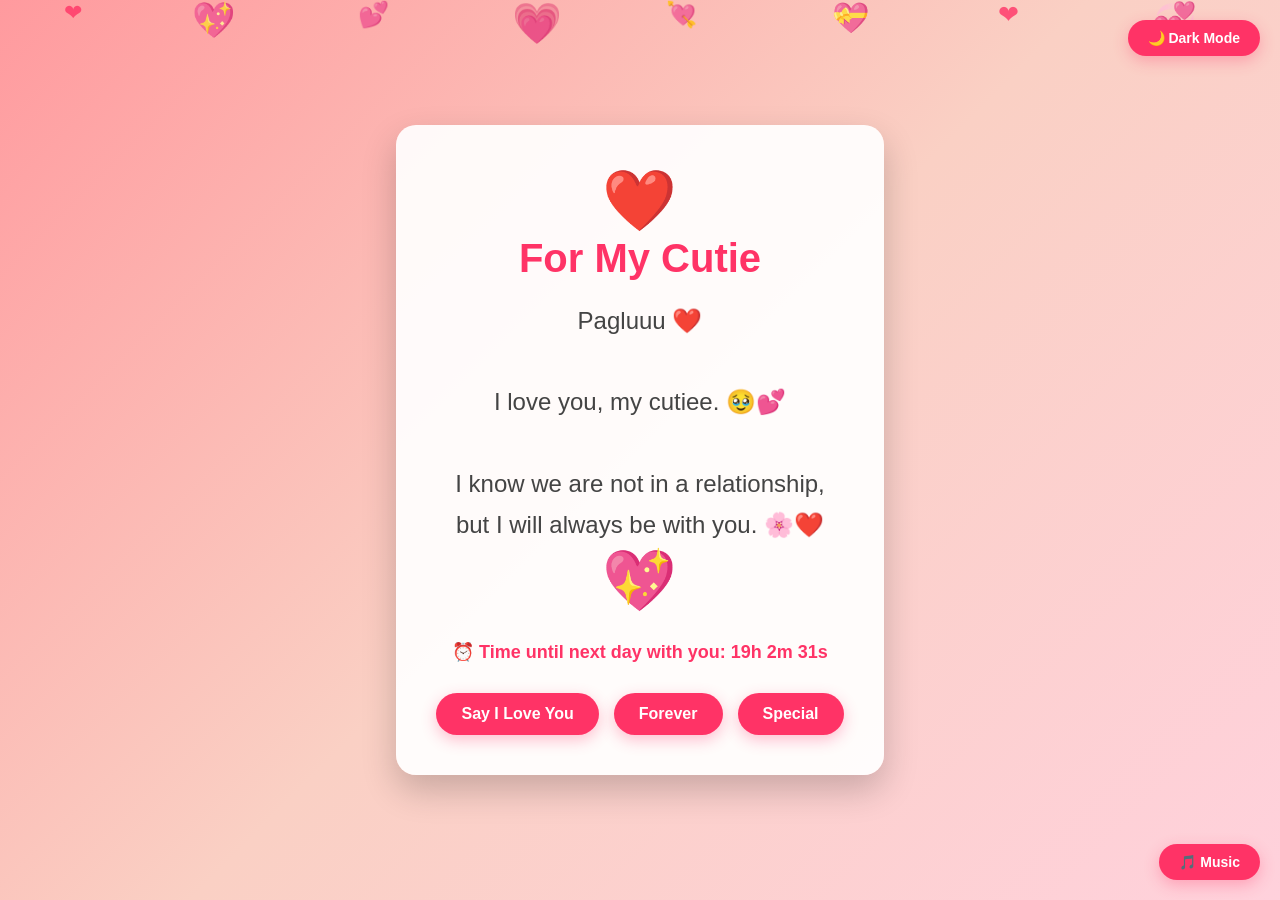
==== index.html @ ebb6c5ae "Add all features: interactive buttons, confetti animation, hover messages, dark mode, click effects/" ====
<!DOCTYPE html>
<html lang="en">
<head>
<meta charset="UTF-8">
<meta name="viewport" content="width=device-width, initial-scale=1.0">
<title>For My Cutie ❤️</title>

<style>
*{
    margin:0;
    padding:0;
    box-sizing:border-box;
}

body{
    font-family:Arial, Helvetica, sans-serif;
    display:flex;
    justify-content:center;
    align-items:center;
    height:100vh;
    background:linear-gradient(135deg,#ff9a9e,#fad0c4,#ffd1dc);
    overflow:hidden;
    transition: background 0.3s ease;
}

body.dark-mode{
    background:linear-gradient(135deg,#1a1a1a,#2d2d2d,#3a3a3a);
}

/* Floating Hearts */
.hearts{
    position:fixed;
    width:100%;
    height:100%;
    top:0;
    left:0;
    overflow:hidden;
    z-index:0;
}

.hearts span{
    position:absolute;
    display:block;
    color:#ff3366;
    font-size:25px;
    animation:float 10s linear infinite;
    opacity:0.8;
}

.hearts span:nth-child(1){left:5%;animation-duration:8s;font-size:22px;}
.hearts span:nth-child(2){left:15%;animation-duration:12s;font-size:35px;}
.hearts span:nth-child(3){left:28%;animation-duration:9s;}
.hearts span:nth-child(4){left:40%;animation-duration:11s;font-size:40px;}
.hearts span:nth-child(5){left:52%;animation-duration:7s;}
.hearts span:nth-child(6){left:65%;animation-duration:13s;font-size:30px;}
.hearts span:nth-child(7){left:78%;animation-duration:10s;}
.hearts span:nth-child(8){left:90%;animation-duration:8s;font-size:36px;}

@keyframes float{
    0%{
        transform:translateY(110vh) scale(0.5);
        opacity:0;
    }
    20%{
        opacity:1;
    }
    100%{
        transform:translateY(-120vh) scale(1.3) rotate(360deg);
        opacity:0;
    }
}

/* Confetti Animation */
.confetti{
    position:fixed;
    width:10px;
    height:10px;
    background:#ff3366;
    pointer-events:none;
    z-index:1;
}

@keyframes confetti-fall{
    to{
        transform:translateY(100vh) rotate(720deg);
        opacity:0;
    }
}

/* Particle Effects */
.particle{
    position:fixed;
    pointer-events:none;
    font-size:20px;
    z-index:1;
}

@keyframes particle-float{
    to{
        transform:translate(var(--tx), var(--ty)) scale(0);
        opacity:0;
    }
}

.card{
    position:relative;
    z-index:2;
    background:rgba(255,255,255,0.92);
    padding:40px;
    border-radius:20px;
    text-align:center;
    max-width:650px;
    box-shadow:0 15px 35px rgba(0,0,0,.2);
    transition: all 0.3s ease;
}

body.dark-mode .card{
    background:rgba(40,40,40,0.95);
    box-shadow:0 15px 35px rgba(255,51,102,0.2);
}

h1{
    color:#ff3366;
    font-size:40px;
    transition: color 0.3s ease;
}

body.dark-mode h1{
    color:#ff6b9d;
}

p{
    margin-top:20px;
    font-size:24px;
    line-height:1.7;
    color:#444;
    transition: color 0.3s ease;
}

body.dark-mode p{
    color:#ccc;
}

.main-heart{
    font-size:60px;
    animation:beat 1s infinite;
    cursor:pointer;
    user-select:none;
}

.main-heart:hover{
    transform:scale(1.1);
}

@keyframes beat{
    0%,100%{transform:scale(1);}
    50%{transform:scale(1.2);}
}

/* Button Styles */
.button-container{
    margin-top:30px;
    display:flex;
    gap:15px;
    justify-content:center;
    flex-wrap:wrap;
}

.btn{
    padding:12px 25px;
    font-size:16px;
    border:none;
    border-radius:25px;
    cursor:pointer;
    background:#ff3366;
    color:white;
    transition:all 0.3s ease;
    font-weight:bold;
    box-shadow:0 5px 15px rgba(255,51,102,0.3);
}

.btn:hover{
    background:#ff1a47;
    transform:translateY(-2px);
    box-shadow:0 8px 20px rgba(255,51,102,0.5);
}

.btn:active{
    transform:translateY(0);
}

body.dark-mode .btn{
    background:#ff5580;
    box-shadow:0 5px 15px rgba(255,85,128,0.3);
}

body.dark-mode .btn:hover{
    background:#ff3366;
    box-shadow:0 8px 20px rgba(255,51,102,0.5);
}

/* Hover Message */
.hover-message{
    position:absolute;
    background:#ff3366;
    color:white;
    padding:10px 15px;
    border-radius:10px;
    font-size:14px;
    white-space:nowrap;
    pointer-events:none;
    z-index:10;
    opacity:0;
    transition:opacity 0.3s ease;
}

body.dark-mode .hover-message{
    background:#ff5580;
}

/* Countdown Timer */
.countdown{
    margin-top:25px;
    font-size:18px;
    color:#ff3366;
    font-weight:bold;
    transition: color 0.3s ease;
}

body.dark-mode .countdown{
    color:#ff6b9d;
}

/* Dark Mode Toggle */
.dark-mode-toggle{
    position:fixed;
    top:20px;
    right:20px;
    z-index:3;
    background:#ff3366;
    color:white;
    border:none;
    padding:10px 20px;
    border-radius:20px;
    cursor:pointer;
    font-size:14px;
    font-weight:bold;
    transition:all 0.3s ease;
    box-shadow:0 5px 15px rgba(255,51,102,0.3);
}

.dark-mode-toggle:hover{
    transform:scale(1.05);
}

body.dark-mode .dark-mode-toggle{
    background:#ff5580;
}

/* Music Control */
.music-control{
    position:fixed;
    bottom:20px;
    right:20px;
    z-index:3;
    background:#ff3366;
    color:white;
    border:none;
    padding:10px 20px;
    border-radius:20px;
    cursor:pointer;
    font-size:14px;
    font-weight:bold;
    transition:all 0.3s ease;
    box-shadow:0 5px 15px rgba(255,51,102,0.3);
}

.music-control:hover{
    transform:scale(1.05);
}

body.dark-mode .music-control{
    background:#ff5580;
}
</style>
</head>

<body>

<button class="dark-mode-toggle" onclick="toggleDarkMode()">🌙 Dark Mode</button>
<button class="music-control" onclick="toggleMusic()" title="Toggle Background Music">🎵 Music</button>

<div class="hearts">
<span>❤</span>
<span>💖</span>
<span>💕</span>
<span>💗</span>
<span>💘</span>
<span>💝</span>
<span>❤</span>
<span>💞</span>
</div>

<div class="card">
<div class="main-heart" onclick="createConfetti(); createParticles(event)">❤️</div>

<h1 onmouseover="showHoverMessage(event, 'I love you! 💕')" onmouseout="hideHoverMessage()">For My Cutie</h1>

<p onmouseover="showHoverMessage(event, 'You mean everything to me! 🥹')" onmouseout="hideHoverMessage()">
Pagluuu ❤️<br><br>
I love you, my cutiee. 🥹💕<br><br>
I know we are not in a relationship,<br>
but I will always be with you. 🌸❤️
</p>

<div class="main-heart" onclick="createConfetti(); createParticles(event)">💖</div>

<div class="countdown" id="countdown"></div>

<div class="button-container">
    <button class="btn" onclick="createConfetti(); showAlert('You are amazing! 💕')" onmouseover="showHoverMessage(event, 'Click me!')" onmouseout="hideHoverMessage()">Say I Love You</button>
    <button class="btn" onclick="createParticles(event); showAlert('Forever and always! 🌸')" onmouseover="showHoverMessage(event, 'Click me!')" onmouseout="hideHoverMessage()">Forever</button>
    <button class="btn" onclick="createConfetti(); createParticles(event); showAlert('You make me happy every day! 😊')" onmouseover="showHoverMessage(event, 'Click me!')" onmouseout="hideHoverMessage()">Special</button>
</div>

<div class="hover-message" id="hoverMessage"></div>
</div>

<audio id="backgroundMusic" loop style="display:none;">
    <source src="https://www.soundhelix.com/examples/mp3/SoundHelix-Song-1.mp3" type="audio/mpeg">
</audio>

<script>
// Dark Mode Toggle
function toggleDarkMode(){
    document.body.classList.toggle('dark-mode');
    localStorage.setItem('darkMode', document.body.classList.contains('dark-mode'));
}

// Load dark mode preference
if(localStorage.getItem('darkMode') === 'true'){
    document.body.classList.add('dark-mode');
}

// Background Music
function toggleMusic(){
    const audio = document.getElementById('backgroundMusic');
    if(audio.paused){
        audio.play();
        document.querySelector('.music-control').textContent = '🎵 Music (On)';
    } else {
        audio.pause();
        document.querySelector('.music-control').textContent = '🎵 Music';
    }
}

// Confetti Animation
function createConfetti(){
    for(let i = 0; i < 50; i++){
        const confetti = document.createElement('div');
        confetti.className = 'confetti';
        confetti.style.left = Math.random() * 100 + 'vw';
        confetti.style.background = ['#ff3366', '#ff6b9d', '#ff9abb', '#ffb3cc', '#ffd1dc'][Math.floor(Math.random() * 5)];
        confetti.style.animation = `confetti-fall ${2 + Math.random() * 1}s ease-in forwards`;
        document.body.appendChild(confetti);
        
        setTimeout(() => confetti.remove(), 3000);
    }
}

// Particle Effects
function createParticles(event){
    const particles = ['❤', '💖', '💕', '💗', '💘', '💝', '💞'];
    for(let i = 0; i < 8; i++){
        const particle = document.createElement('div');
        particle.className = 'particle';
        particle.textContent = particles[Math.floor(Math.random() * particles.length)];
        particle.style.left = event.clientX + 'px';
        particle.style.top = event.clientY + 'px';
        
        const angle = (Math.PI * 2 * i) / 8;
        const velocity = 100;
        const tx = Math.cos(angle) * velocity;
        const ty = Math.sin(angle) * velocity;
        
        particle.style.setProperty('--tx', tx + 'px');
        particle.style.setProperty('--ty', ty + 'px');
        particle.style.animation = `particle-float 1s ease-out forwards`;
        
        document.body.appendChild(particle);
        
        setTimeout(() => particle.remove(), 1000);
    }
}

// Hover Messages
function showHoverMessage(event, message){
    const hoverMsg = document.getElementById('hoverMessage');
    hoverMsg.textContent = message;
    hoverMsg.style.opacity = '1';
    hoverMsg.style.left = event.clientX - 50 + 'px';
    hoverMsg.style.top = event.clientY - 40 + 'px';
}

function hideHoverMessage(){
    const hoverMsg = document.getElementById('hoverMessage');
    hoverMsg.style.opacity = '0';
}

// Alert with style
function showAlert(message){
    alert(message);
}

// Countdown Timer
function updateCountdown(){
    const now = new Date();
    const nextMidnight = new Date(now);
    nextMidnight.setDate(nextMidnight.getDate() + 1);
    nextMidnight.setHours(0, 0, 0, 0);
    
    const diff = nextMidnight - now;
    const hours = Math.floor(diff / 3600000);
    const minutes = Math.floor((diff % 3600000) / 60000);
    const seconds = Math.floor((diff % 60000) / 1000);
    
    document.getElementById('countdown').textContent = 
        `⏰ Time until next day with you: ${hours}h ${minutes}m ${seconds}s`;
}

// Update countdown every second
setInterval(updateCountdown, 1000);
updateCountdown();
</script>

</body>
</html>
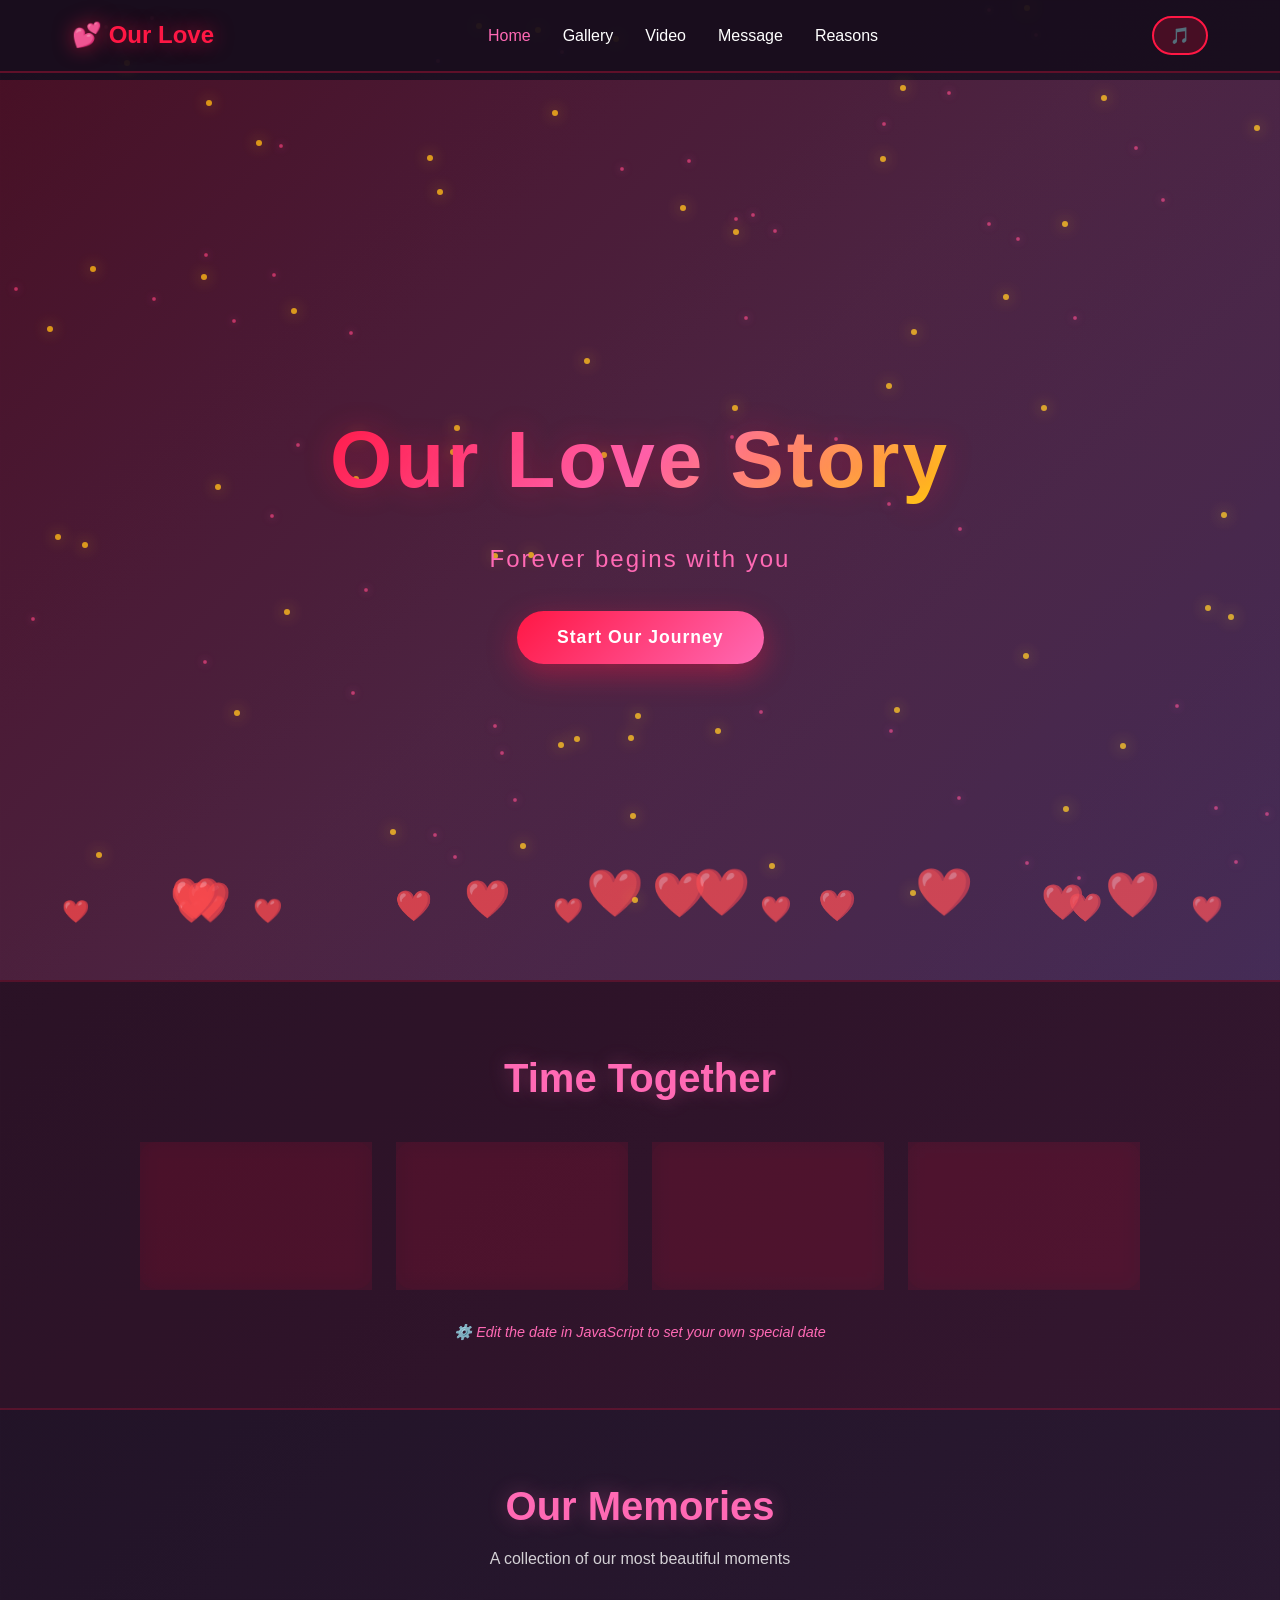
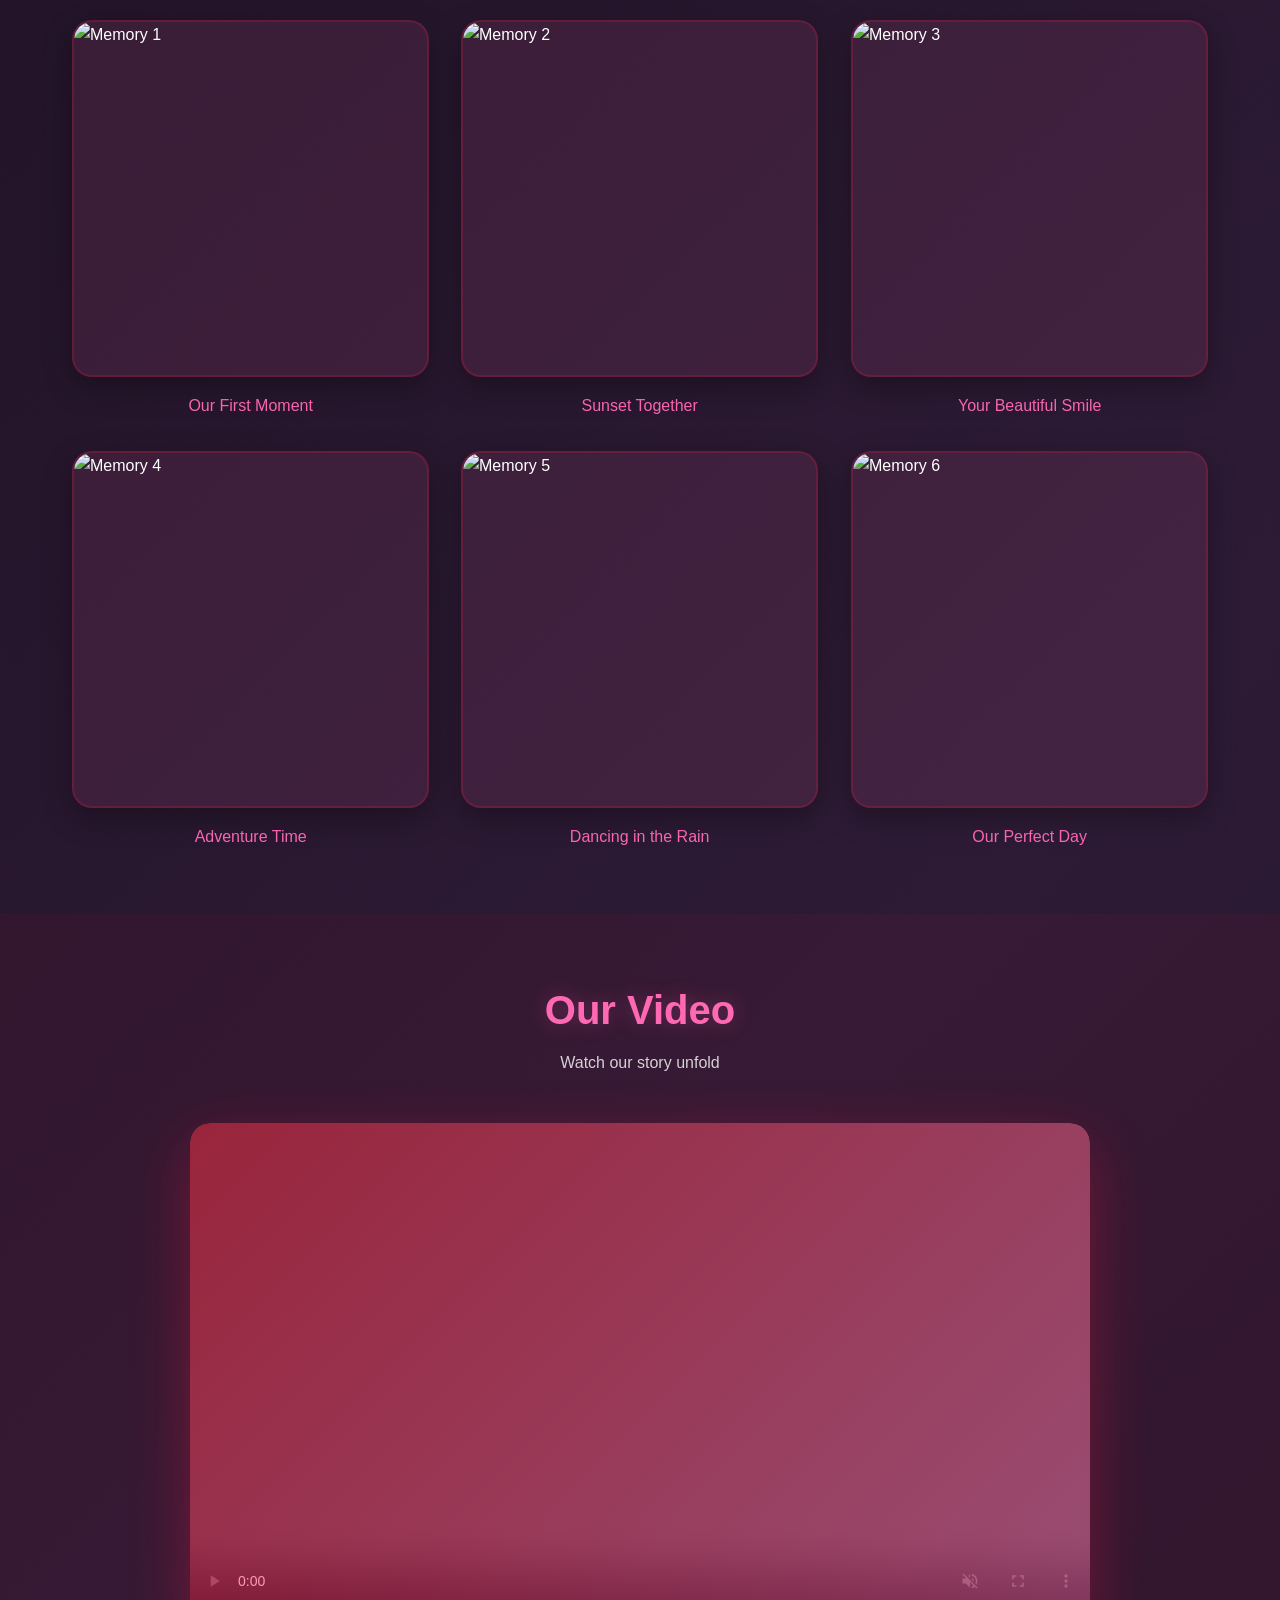
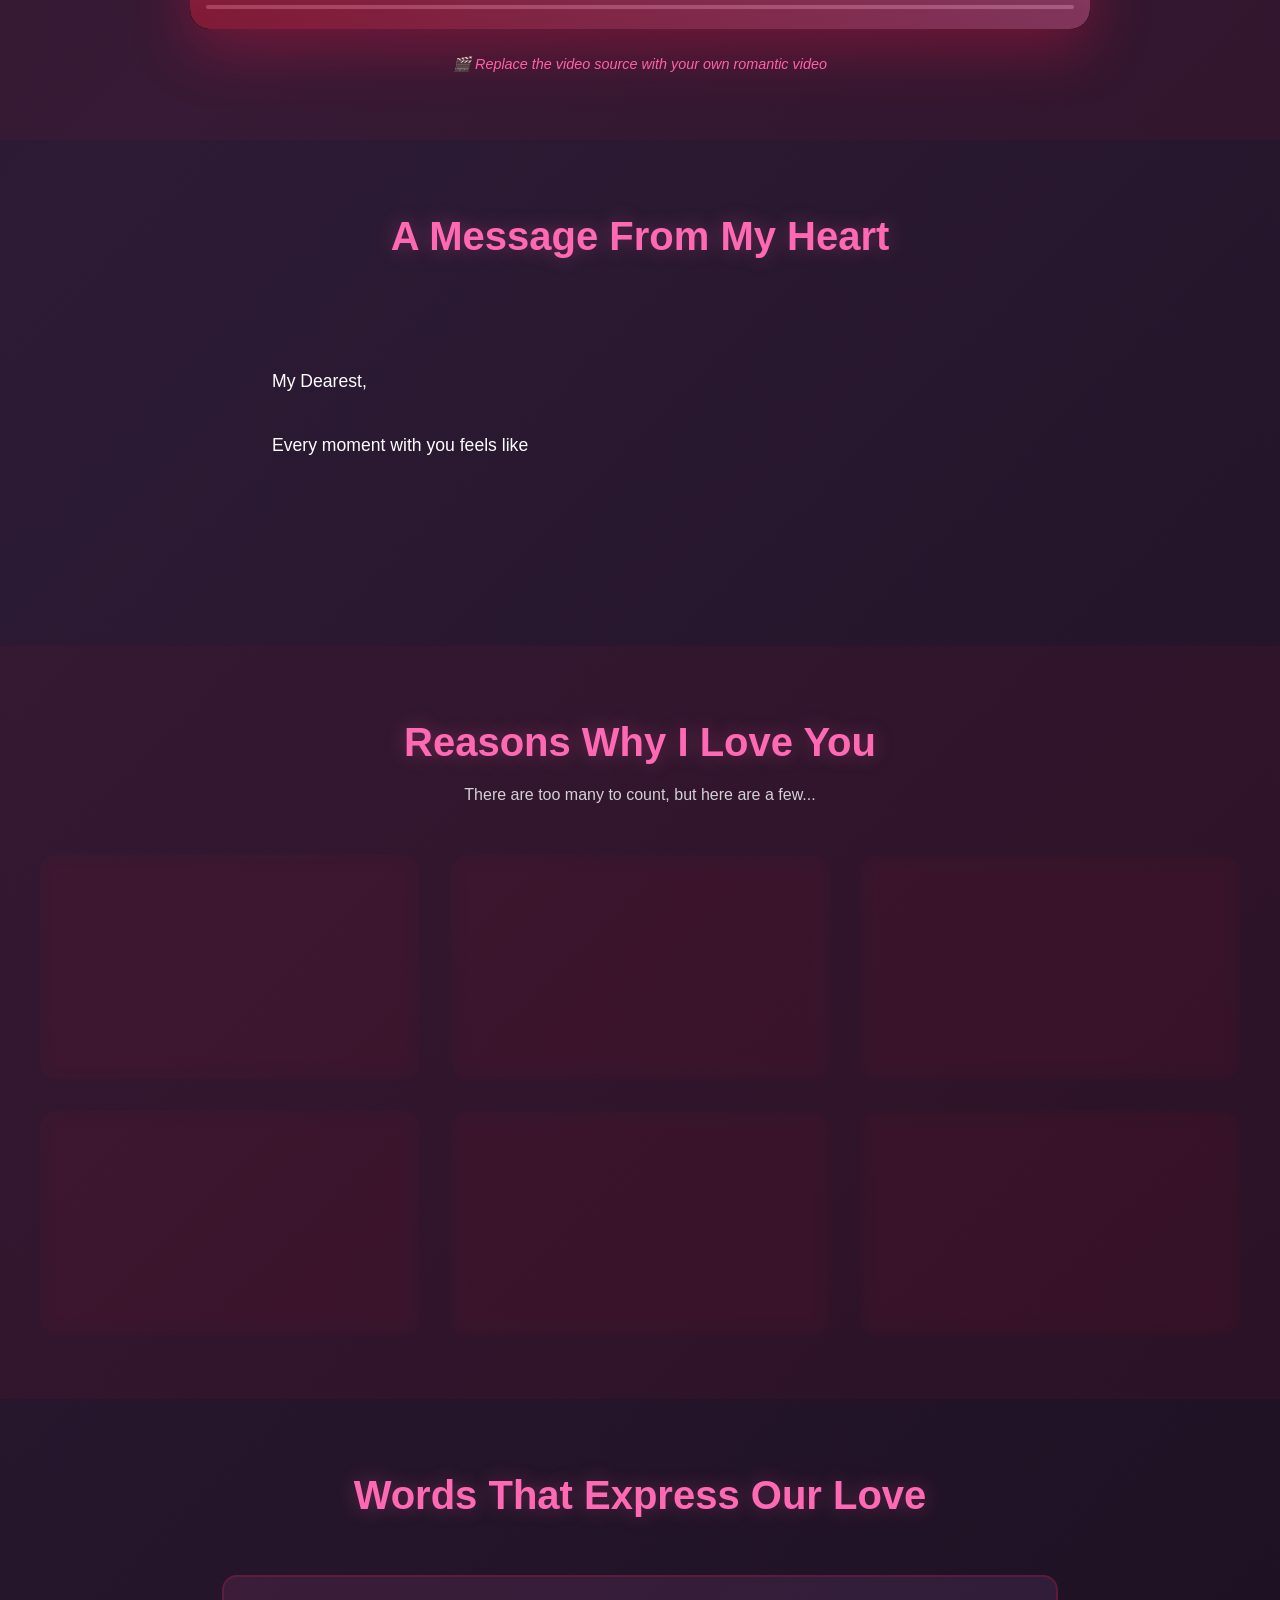
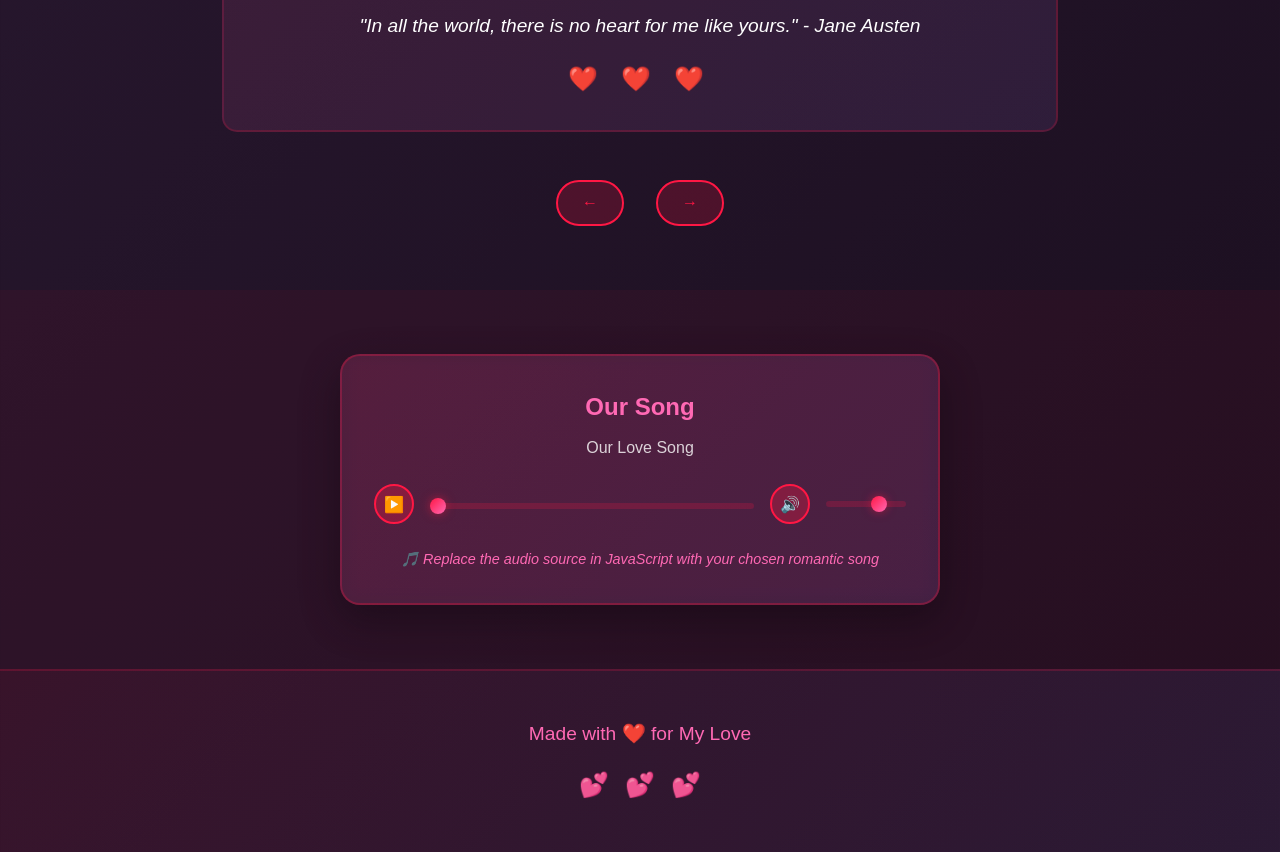
==== commit 3323556e: "Add premium romantic website with full features and animations" ====
--- a/index.html
+++ b/index.html
@@ -1,437 +1,308 @@
 <!DOCTYPE html>
 <html lang="en">
 <head>
-<meta charset="UTF-8">
-<meta name="viewport" content="width=device-width, initial-scale=1.0">
-<title>For My Cutie ❤️</title>
-
-<style>
-*{
-    margin:0;
-    padding:0;
-    box-sizing:border-box;
-}
-
-body{
-    font-family:Arial, Helvetica, sans-serif;
-    display:flex;
-    justify-content:center;
-    align-items:center;
-    height:100vh;
-    background:linear-gradient(135deg,#ff9a9e,#fad0c4,#ffd1dc);
-    overflow:hidden;
-    transition: background 0.3s ease;
-}
-
-body.dark-mode{
-    background:linear-gradient(135deg,#1a1a1a,#2d2d2d,#3a3a3a);
-}
-
-/* Floating Hearts */
-.hearts{
-    position:fixed;
-    width:100%;
-    height:100%;
-    top:0;
-    left:0;
-    overflow:hidden;
-    z-index:0;
-}
-
-.hearts span{
-    position:absolute;
-    display:block;
-    color:#ff3366;
-    font-size:25px;
-    animation:float 10s linear infinite;
-    opacity:0.8;
-}
-
-.hearts span:nth-child(1){left:5%;animation-duration:8s;font-size:22px;}
-.hearts span:nth-child(2){left:15%;animation-duration:12s;font-size:35px;}
-.hearts span:nth-child(3){left:28%;animation-duration:9s;}
-.hearts span:nth-child(4){left:40%;animation-duration:11s;font-size:40px;}
-.hearts span:nth-child(5){left:52%;animation-duration:7s;}
-.hearts span:nth-child(6){left:65%;animation-duration:13s;font-size:30px;}
-.hearts span:nth-child(7){left:78%;animation-duration:10s;}
-.hearts span:nth-child(8){left:90%;animation-duration:8s;font-size:36px;}
-
-@keyframes float{
-    0%{
-        transform:translateY(110vh) scale(0.5);
-        opacity:0;
-    }
-    20%{
-        opacity:1;
-    }
-    100%{
-        transform:translateY(-120vh) scale(1.3) rotate(360deg);
-        opacity:0;
-    }
-}
-
-/* Confetti Animation */
-.confetti{
-    position:fixed;
-    width:10px;
-    height:10px;
-    background:#ff3366;
-    pointer-events:none;
-    z-index:1;
-}
-
-@keyframes confetti-fall{
-    to{
-        transform:translateY(100vh) rotate(720deg);
-        opacity:0;
-    }
-}
-
-/* Particle Effects */
-.particle{
-    position:fixed;
-    pointer-events:none;
-    font-size:20px;
-    z-index:1;
-}
-
-@keyframes particle-float{
-    to{
-        transform:translate(var(--tx), var(--ty)) scale(0);
-        opacity:0;
-    }
-}
-
-.card{
-    position:relative;
-    z-index:2;
-    background:rgba(255,255,255,0.92);
-    padding:40px;
-    border-radius:20px;
-    text-align:center;
-    max-width:650px;
-    box-shadow:0 15px 35px rgba(0,0,0,.2);
-    transition: all 0.3s ease;
-}
-
-body.dark-mode .card{
-    background:rgba(40,40,40,0.95);
-    box-shadow:0 15px 35px rgba(255,51,102,0.2);
-}
-
-h1{
-    color:#ff3366;
-    font-size:40px;
-    transition: color 0.3s ease;
-}
-
-body.dark-mode h1{
-    color:#ff6b9d;
-}
-
-p{
-    margin-top:20px;
-    font-size:24px;
-    line-height:1.7;
-    color:#444;
-    transition: color 0.3s ease;
-}
-
-body.dark-mode p{
-    color:#ccc;
-}
-
-.main-heart{
-    font-size:60px;
-    animation:beat 1s infinite;
-    cursor:pointer;
-    user-select:none;
-}
-
-.main-heart:hover{
-    transform:scale(1.1);
-}
-
-@keyframes beat{
-    0%,100%{transform:scale(1);}
-    50%{transform:scale(1.2);}
-}
-
-/* Button Styles */
-.button-container{
-    margin-top:30px;
-    display:flex;
-    gap:15px;
-    justify-content:center;
-    flex-wrap:wrap;
-}
-
-.btn{
-    padding:12px 25px;
-    font-size:16px;
-    border:none;
-    border-radius:25px;
-    cursor:pointer;
-    background:#ff3366;
-    color:white;
-    transition:all 0.3s ease;
-    font-weight:bold;
-    box-shadow:0 5px 15px rgba(255,51,102,0.3);
-}
-
-.btn:hover{
-    background:#ff1a47;
-    transform:translateY(-2px);
-    box-shadow:0 8px 20px rgba(255,51,102,0.5);
-}
-
-.btn:active{
-    transform:translateY(0);
-}
-
-body.dark-mode .btn{
-    background:#ff5580;
-    box-shadow:0 5px 15px rgba(255,85,128,0.3);
-}
-
-body.dark-mode .btn:hover{
-    background:#ff3366;
-    box-shadow:0 8px 20px rgba(255,51,102,0.5);
-}
-
-/* Hover Message */
-.hover-message{
-    position:absolute;
-    background:#ff3366;
-    color:white;
-    padding:10px 15px;
-    border-radius:10px;
-    font-size:14px;
-    white-space:nowrap;
-    pointer-events:none;
-    z-index:10;
-    opacity:0;
-    transition:opacity 0.3s ease;
-}
-
-body.dark-mode .hover-message{
-    background:#ff5580;
-}
-
-/* Countdown Timer */
-.countdown{
-    margin-top:25px;
-    font-size:18px;
-    color:#ff3366;
-    font-weight:bold;
-    transition: color 0.3s ease;
-}
-
-body.dark-mode .countdown{
-    color:#ff6b9d;
-}
-
-/* Dark Mode Toggle */
-.dark-mode-toggle{
-    position:fixed;
-    top:20px;
-    right:20px;
-    z-index:3;
-    background:#ff3366;
-    color:white;
-    border:none;
-    padding:10px 20px;
-    border-radius:20px;
-    cursor:pointer;
-    font-size:14px;
-    font-weight:bold;
-    transition:all 0.3s ease;
-    box-shadow:0 5px 15px rgba(255,51,102,0.3);
-}
-
-.dark-mode-toggle:hover{
-    transform:scale(1.05);
-}
-
-body.dark-mode .dark-mode-toggle{
-    background:#ff5580;
-}
-
-/* Music Control */
-.music-control{
-    position:fixed;
-    bottom:20px;
-    right:20px;
-    z-index:3;
-    background:#ff3366;
-    color:white;
-    border:none;
-    padding:10px 20px;
-    border-radius:20px;
-    cursor:pointer;
-    font-size:14px;
-    font-weight:bold;
-    transition:all 0.3s ease;
-    box-shadow:0 5px 15px rgba(255,51,102,0.3);
-}
-
-.music-control:hover{
-    transform:scale(1.05);
-}
-
-body.dark-mode .music-control{
-    background:#ff5580;
-}
-</style>
+    <meta charset="UTF-8">
+    <meta name="viewport" content="width=device-width, initial-scale=1.0">
+    <title>Our Love Story</title>
+    <link rel="stylesheet" href="styles.css">
 </head>
-
 <body>
-
-<button class="dark-mode-toggle" onclick="toggleDarkMode()">🌙 Dark Mode</button>
-<button class="music-control" onclick="toggleMusic()" title="Toggle Background Music">🎵 Music</button>
-
-<div class="hearts">
-<span>❤</span>
-<span>💖</span>
-<span>💕</span>
-<span>💗</span>
-<span>💘</span>
-<span>💝</span>
-<span>❤</span>
-<span>💞</span>
-</div>
-
-<div class="card">
-<div class="main-heart" onclick="createConfetti(); createParticles(event)">❤️</div>
-
-<h1 onmouseover="showHoverMessage(event, 'I love you! 💕')" onmouseout="hideHoverMessage()">For My Cutie</h1>
-
-<p onmouseover="showHoverMessage(event, 'You mean everything to me! 🥹')" onmouseout="hideHoverMessage()">
-Pagluuu ❤️<br><br>
-I love you, my cutiee. 🥹💕<br><br>
-I know we are not in a relationship,<br>
-but I will always be with you. 🌸❤️
-</p>
-
-<div class="main-heart" onclick="createConfetti(); createParticles(event)">💖</div>
-
-<div class="countdown" id="countdown"></div>
-
-<div class="button-container">
-    <button class="btn" onclick="createConfetti(); showAlert('You are amazing! 💕')" onmouseover="showHoverMessage(event, 'Click me!')" onmouseout="hideHoverMessage()">Say I Love You</button>
-    <button class="btn" onclick="createParticles(event); showAlert('Forever and always! 🌸')" onmouseover="showHoverMessage(event, 'Click me!')" onmouseout="hideHoverMessage()">Forever</button>
-    <button class="btn" onclick="createConfetti(); createParticles(event); showAlert('You make me happy every day! 😊')" onmouseover="showHoverMessage(event, 'Click me!')" onmouseout="hideHoverMessage()">Special</button>
-</div>
-
-<div class="hover-message" id="hoverMessage"></div>
-</div>
-
-<audio id="backgroundMusic" loop style="display:none;">
-    <source src="https://www.soundhelix.com/examples/mp3/SoundHelix-Song-1.mp3" type="audio/mpeg">
-</audio>
-
-<script>
-// Dark Mode Toggle
-function toggleDarkMode(){
-    document.body.classList.toggle('dark-mode');
-    localStorage.setItem('darkMode', document.body.classList.contains('dark-mode'));
-}
-
-// Load dark mode preference
-if(localStorage.getItem('darkMode') === 'true'){
-    document.body.classList.add('dark-mode');
-}
-
-// Background Music
-function toggleMusic(){
-    const audio = document.getElementById('backgroundMusic');
-    if(audio.paused){
-        audio.play();
-        document.querySelector('.music-control').textContent = '🎵 Music (On)';
-    } else {
-        audio.pause();
-        document.querySelector('.music-control').textContent = '🎵 Music';
-    }
-}
-
-// Confetti Animation
-function createConfetti(){
-    for(let i = 0; i < 50; i++){
-        const confetti = document.createElement('div');
-        confetti.className = 'confetti';
-        confetti.style.left = Math.random() * 100 + 'vw';
-        confetti.style.background = ['#ff3366', '#ff6b9d', '#ff9abb', '#ffb3cc', '#ffd1dc'][Math.floor(Math.random() * 5)];
-        confetti.style.animation = `confetti-fall ${2 + Math.random() * 1}s ease-in forwards`;
-        document.body.appendChild(confetti);
-        
-        setTimeout(() => confetti.remove(), 3000);
-    }
-}
-
-// Particle Effects
-function createParticles(event){
-    const particles = ['❤', '💖', '💕', '💗', '💘', '💝', '💞'];
-    for(let i = 0; i < 8; i++){
-        const particle = document.createElement('div');
-        particle.className = 'particle';
-        particle.textContent = particles[Math.floor(Math.random() * particles.length)];
-        particle.style.left = event.clientX + 'px';
-        particle.style.top = event.clientY + 'px';
-        
-        const angle = (Math.PI * 2 * i) / 8;
-        const velocity = 100;
-        const tx = Math.cos(angle) * velocity;
-        const ty = Math.sin(angle) * velocity;
-        
-        particle.style.setProperty('--tx', tx + 'px');
-        particle.style.setProperty('--ty', ty + 'px');
-        particle.style.animation = `particle-float 1s ease-out forwards`;
-        
-        document.body.appendChild(particle);
-        
-        setTimeout(() => particle.remove(), 1000);
-    }
-}
-
-// Hover Messages
-function showHoverMessage(event, message){
-    const hoverMsg = document.getElementById('hoverMessage');
-    hoverMsg.textContent = message;
-    hoverMsg.style.opacity = '1';
-    hoverMsg.style.left = event.clientX - 50 + 'px';
-    hoverMsg.style.top = event.clientY - 40 + 'px';
-}
-
-function hideHoverMessage(){
-    const hoverMsg = document.getElementById('hoverMessage');
-    hoverMsg.style.opacity = '0';
-}
-
-// Alert with style
-function showAlert(message){
-    alert(message);
-}
-
-// Countdown Timer
-function updateCountdown(){
-    const now = new Date();
-    const nextMidnight = new Date(now);
-    nextMidnight.setDate(nextMidnight.getDate() + 1);
-    nextMidnight.setHours(0, 0, 0, 0);
-    
-    const diff = nextMidnight - now;
-    const hours = Math.floor(diff / 3600000);
-    const minutes = Math.floor((diff % 3600000) / 60000);
-    const seconds = Math.floor((diff % 60000) / 1000);
-    
-    document.getElementById('countdown').textContent = 
-        `⏰ Time until next day with you: ${hours}h ${minutes}m ${seconds}s`;
-}
-
-// Update countdown every second
-setInterval(updateCountdown, 1000);
-updateCountdown();
-</script>
-
+    <!-- Loading Animation -->
+    <div id="loadingScreen" class="loading-screen">
+        <div class="loading-content">
+            <div class="heartbeat">
+                <svg width="60" height="60" viewBox="0 0 24 24" fill="none" stroke="currentColor">
+                    <path d="M20.84 4.61a5.5 5.5 0 0 0-7.78 0L12 5.67l-1.06-1.06a5.5 5.5 0 0 0-7.78 7.78l1.06 1.06L12 21.23l7.78-7.78 1.06-1.06a5.5 5.5 0 0 0 0-7.78z"/>
+                </svg>
+            </div>
+            <p>Loading Our Love Story...</p>
+        </div>
+    </div>
+
+    <!-- Background Effects Container -->
+    <div id="effectsContainer" class="effects-container">
+        <div id="particlesContainer" class="particles-container"></div>
+        <div id="fallingPetals" class="falling-petals"></div>
+        <div id="floatingHearts" class="floating-hearts"></div>
+        <div id="sparkles" class="sparkles-container"></div>
+    </div>
+
+    <!-- Main Content -->
+    <div id="mainContent" class="main-content" style="opacity: 0;">
+        <!-- Navigation -->
+        <nav class="navbar">
+            <div class="nav-container">
+                <div class="logo">💕 Our Love</div>
+                <ul class="nav-links">
+                    <li><a href="#home" class="nav-link">Home</a></li>
+                    <li><a href="#gallery" class="nav-link">Gallery</a></li>
+                    <li><a href="#video" class="nav-link">Video</a></li>
+                    <li><a href="#message" class="nav-link">Message</a></li>
+                    <li><a href="#reasons" class="nav-link">Reasons</a></li>
+                </ul>
+                <div class="music-control-nav">
+                    <button id="musicToggleNav" class="music-toggle-nav" title="Toggle Music">🎵</button>
+                </div>
+            </div>
+        </nav>
+
+        <!-- Hero Section -->
+        <section id="home" class="hero">
+            <div class="hero-content">
+                <h1 class="romantic-title">Our Love Story</h1>
+                <p class="hero-subtitle">Forever begins with you</p>
+                <button class="cta-button" onclick="document.getElementById('gallery').scrollIntoView({ behavior: 'smooth' });">Start Our Journey</button>
+            </div>
+            <div class="hero-background"></div>
+        </section>
+
+        <!-- Countdown Timer -->
+        <section class="countdown-section">
+            <div class="countdown-container">
+                <h2>Time Together</h2>
+                <div class="countdown-timer">
+                    <div class="timer-item">
+                        <span id="days" class="timer-value">0</span>
+                        <span class="timer-label">Days</span>
+                    </div>
+                    <div class="timer-item">
+                        <span id="hours" class="timer-value">0</span>
+                        <span class="timer-label">Hours</span>
+                    </div>
+                    <div class="timer-item">
+                        <span id="minutes" class="timer-value">0</span>
+                        <span class="timer-label">Minutes</span>
+                    </div>
+                    <div class="timer-item">
+                        <span id="seconds" class="timer-value">0</span>
+                        <span class="timer-label">Seconds</span>
+                    </div>
+                </div>
+                <p class="timer-note">⚙️ <em>Edit the date in JavaScript to set your own special date</em></p>
+            </div>
+        </section>
+
+        <!-- Gallery Section -->
+        <section id="gallery" class="gallery-section">
+            <div class="section-header">
+                <h2>Our Memories</h2>
+                <p>A collection of our most beautiful moments</p>
+            </div>
+
+            <div class="gallery-grid">
+                <!-- EDITABLE: Replace these image URLs with your girlfriend's pictures -->
+                <div class="gallery-item">
+                    <div class="gallery-card">
+                        <img src="https://images.unsplash.com/photo-1518895949257-7621c3c786d7?w=500&h=500&fit=crop" alt="Memory 1" class="gallery-img">
+                        <div class="heart-overlay">❤️</div>
+                    </div>
+                    <p class="memory-caption">Our First Moment</p>
+                </div>
+
+                <div class="gallery-item">
+                    <div class="gallery-card">
+                        <img src="https://images.unsplash.com/photo-1519046904884-53103b34b206?w=500&h=500&fit=crop" alt="Memory 2" class="gallery-img">
+                        <div class="heart-overlay">❤️</div>
+                    </div>
+                    <p class="memory-caption">Sunset Together</p>
+                </div>
+
+                <div class="gallery-item">
+                    <div class="gallery-card">
+                        <img src="https://images.unsplash.com/photo-1515886657613-9f3515b0c78f?w=500&h=500&fit=crop" alt="Memory 3" class="gallery-img">
+                        <div class="heart-overlay">❤️</div>
+                    </div>
+                    <p class="memory-caption">Your Beautiful Smile</p>
+                </div>
+
+                <div class="gallery-item">
+                    <div class="gallery-card">
+                        <img src="https://images.unsplash.com/photo-1516627145497-ae3ab60afa50?w=500&h=500&fit=crop" alt="Memory 4" class="gallery-img">
+                        <div class="heart-overlay">❤️</div>
+                    </div>
+                    <p class="memory-caption">Adventure Time</p>
+                </div>
+
+                <div class="gallery-item">
+                    <div class="gallery-card">
+                        <img src="https://images.unsplash.com/photo-1520034475321-cbe63696469a?w=500&h=500&fit=crop" alt="Memory 5" class="gallery-img">
+                        <div class="heart-overlay">❤️</div>
+                    </div>
+                    <p class="memory-caption">Dancing in the Rain</p>
+                </div>
+
+                <div class="gallery-item">
+                    <div class="gallery-card">
+                        <img src="https://images.unsplash.com/photo-1606216174052-6582a35d1f7f?w=500&h=500&fit=crop" alt="Memory 6" class="gallery-img">
+                        <div class="heart-overlay">❤️</div>
+                    </div>
+                    <p class="memory-caption">Our Perfect Day</p>
+                </div>
+            </div>
+        </section>
+
+        <!-- Video Section -->
+        <section id="video" class="video-section">
+            <div class="section-header">
+                <h2>Our Video</h2>
+                <p>Watch our story unfold</p>
+            </div>
+
+            <div class="video-container">
+                <div class="video-frame">
+                    <!-- EDITABLE: Replace the src with your own video URL -->
+                    <video id="mainVideo" controls autoplay muted>
+                        <source src="https://www.w3schools.com/html/mov_bbb.mp4" type="video/mp4">
+                        Your browser does not support the video tag.
+                    </video>
+                    <div class="video-border-effect"></div>
+                </div>
+                <p class="video-note">🎬 <em>Replace the video source with your own romantic video</em></p>
+            </div>
+        </section>
+
+        <!-- Love Message Section -->
+        <section id="message" class="message-section">
+            <div class="section-header">
+                <h2>A Message From My Heart</h2>
+            </div>
+
+            <div class="message-card">
+                <div class="message-content">
+                    <!-- EDITABLE: Replace this with your own heartfelt message -->
+                    <p class="message-text" data-text="My Dearest,
+
+Every moment with you feels like a dream I never want to wake up from. Your smile brightens even my darkest days, and your laugh is the sweetest melody to my ears.
+
+You are my greatest blessing, my inspiration, and my forever. In your eyes, I found my home, and in your heart, I found my purpose.
+
+I promise to love you unconditionally, to support your dreams, and to cherish every single moment we share together. You are, and always will be, my everything.
+
+Forever yours,
+With all my love ❤️"></p>
+                </div>
+                <div class="message-hearts">
+                    <span class="message-heart">💕</span>
+                    <span class="message-heart">💕</span>
+                    <span class="message-heart">💕</span>
+                </div>
+            </div>
+        </section>
+
+        <!-- Reasons Why I Love You Section -->
+        <section id="reasons" class="reasons-section">
+            <div class="section-header">
+                <h2>Reasons Why I Love You</h2>
+                <p>There are too many to count, but here are a few...</p>
+            </div>
+
+            <div class="reasons-container">
+                <!-- EDITABLE: Add or modify your reasons -->
+                <div class="reason-card" style="--delay: 0s;">
+                    <div class="reason-number">1</div>
+                    <h3>Your Smile</h3>
+                    <p>The way you smile lights up the entire world around you</p>
+                </div>
+
+                <div class="reason-card" style="--delay: 0.1s;">
+                    <div class="reason-number">2</div>
+                    <h3>Your Kindness</h3>
+                    <p>You have the biggest heart and care deeply about everyone</p>
+                </div>
+
+                <div class="reason-card" style="--delay: 0.2s;">
+                    <div class="reason-number">3</div>
+                    <h3>Your Laugh</h3>
+                    <p>Your laughter is the most beautiful sound I've ever heard</p>
+                </div>
+
+                <div class="reason-card" style="--delay: 0.3s;">
+                    <div class="reason-number">4</div>
+                    <h3>Your Intelligence</h3>
+                    <p>Your brilliant mind amazes me every single day</p>
+                </div>
+
+                <div class="reason-card" style="--delay: 0.4s;">
+                    <div class="reason-number">5</div>
+                    <h3>Your Support</h3>
+                    <p>You believe in me even when I don't believe in myself</p>
+                </div>
+
+                <div class="reason-card" style="--delay: 0.5s;">
+                    <div class="reason-number">6</div>
+                    <h3>Your Love</h3>
+                    <p>The unconditional love you give me is everything</p>
+                </div>
+            </div>
+        </section>
+
+        <!-- Love Quotes Section -->
+        <section class="quotes-section">
+            <div class="section-header">
+                <h2>Words That Express Our Love</h2>
+            </div>
+
+            <div class="quotes-carousel">
+                <div class="quote-item active" data-quote="0">
+                    <p class="quote-text">"In all the world, there is no heart for me like yours." - Jane Austen</p>
+                    <div class="quote-hearts">❤️ ❤️ ❤️</div>
+                </div>
+                <div class="quote-item" data-quote="1">
+                    <p class="quote-text">"I have crossed oceans of time to find you." - Dracula</p>
+                    <div class="quote-hearts">❤️ ❤️ ❤️</div>
+                </div>
+                <div class="quote-item" data-quote="2">
+                    <p class="quote-text">"You pierce my soul. I feel as if you had passed through me." - Jane Eyre</p>
+                    <div class="quote-hearts">❤️ ❤️ ❤️</div>
+                </div>
+                <div class="quote-item" data-quote="3">
+                    <p class="quote-text">"Whatever our souls are made of, his and mine are the same." - Emily Brontë</p>
+                    <div class="quote-hearts">❤️ ❤️ ❤️</div>
+                </div>
+            </div>
+            <div class="quotes-nav">
+                <button class="quote-prev" onclick="changeQuote(-1)">←</button>
+                <button class="quote-next" onclick="changeQuote(1)">→</button>
+            </div>
+        </section>
+
+        <!-- Music Player Section -->
+        <section class="music-section">
+            <div class="music-player-container">
+                <div class="music-player">
+                    <div class="player-info">
+                        <h3>Our Song</h3>
+                        <p id="songTitle">Romantic Background Music</p>
+                    </div>
+                    <div class="player-controls">
+                        <button id="playPauseBtn" class="control-btn" title="Play/Pause">▶️</button>
+                        <div class="progress-bar">
+                            <input type="range" id="progressSlider" min="0" max="100" value="0" class="progress-slider">
+                        </div>
+                        <button id="muteBtn" class="control-btn" title="Mute">🔊</button>
+                        <input type="range" id="volumeSlider" min="0" max="100" value="70" class="volume-slider">
+                    </div>
+                    <p class="music-note">🎵 <em>Replace the audio source in JavaScript with your chosen romantic song</em></p>
+                </div>
+                <!-- EDITABLE: Audio source will be set in JavaScript -->
+                <audio id="bgMusic"></audio>
+            </div>
+        </section>
+
+        <!-- Footer -->
+        <footer class="footer">
+            <div class="footer-content">
+                <p>Made with <span class="heart-icon">❤️</span> for My Love</p>
+                <div class="footer-hearts">
+                    <span class="footer-heart">💕</span>
+                    <span class="footer-heart">💕</span>
+                    <span class="footer-heart">💕</span>
+                </div>
+            </div>
+        </footer>
+    </div>
+
+    <!-- Scripts -->
+    <script src="script.js"></script>
 </body>
 </html>
--- a/styles.css
+++ b/styles.css
@@ -0,0 +1,1348 @@
+/* ============================================
+   ROMANTIC WEBSITE - PREMIUM STYLES
+   ============================================ */
+
+* {
+    margin: 0;
+    padding: 0;
+    box-sizing: border-box;
+}
+
+:root {
+    --primary: #ff1744;
+    --secondary: #ff69b4;
+    --accent: #ffd700;
+    --dark: #1a0e1e;
+    --light: #fff5f7;
+    --glass: rgba(255, 255, 255, 0.1);
+    --rose-gold: #b76e79;
+    --purple: #c084fc;
+    --transition: all 0.3s cubic-bezier(0.4, 0, 0.2, 1);
+}
+
+body {
+    font-family: 'Segoe UI', Tahoma, Geneva, Verdana, sans-serif;
+    background: linear-gradient(135deg, #1a0e1e 0%, #2d1b35 50%, #1a0e1e 100%);
+    color: #fff;
+    overflow-x: hidden;
+    line-height: 1.6;
+}
+
+/* ============================================
+   LOADING SCREEN
+   ============================================ */
+
+.loading-screen {
+    position: fixed;
+    top: 0;
+    left: 0;
+    width: 100%;
+    height: 100%;
+    background: linear-gradient(135deg, #1a0e1e 0%, #2d1b35 50%, #1a0e1e 100%);
+    display: flex;
+    justify-content: center;
+    align-items: center;
+    z-index: 9999;
+    animation: fadeOutLoading 0.5s ease-in-out 3s forwards;
+}
+
+.loading-content {
+    text-align: center;
+}
+
+.heartbeat {
+    width: 80px;
+    height: 80px;
+    margin: 0 auto 20px;
+    color: #ff1744;
+    animation: heartbeat 1.2s ease-in-out infinite;
+}
+
+.heartbeat svg {
+    width: 100%;
+    height: 100%;
+    filter: drop-shadow(0 0 20px rgba(255, 23, 68, 0.6));
+}
+
+.loading-screen p {
+    font-size: 1.3rem;
+    color: #ff69b4;
+    letter-spacing: 2px;
+    animation: pulse 1.5s ease-in-out infinite;
+}
+
+@keyframes heartbeat {
+    0%, 100% {
+        transform: scale(1);
+    }
+    25% {
+        transform: scale(1.1);
+    }
+    50% {
+        transform: scale(1);
+    }
+}
+
+@keyframes fadeOutLoading {
+    to {
+        opacity: 0;
+        visibility: hidden;
+    }
+}
+
+/* ============================================
+   BACKGROUND EFFECTS
+   ============================================ */
+
+.effects-container {
+    position: fixed;
+    top: 0;
+    left: 0;
+    width: 100%;
+    height: 100%;
+    pointer-events: none;
+    z-index: 1;
+}
+
+.particles-container,
+.falling-petals,
+.floating-hearts,
+.sparkles-container {
+    position: absolute;
+    width: 100%;
+    height: 100%;
+}
+
+.particle {
+    position: absolute;
+    width: 4px;
+    height: 4px;
+    background: radial-gradient(circle, #ff69b4, #ff1744);
+    border-radius: 50%;
+    opacity: 0.6;
+    box-shadow: 0 0 10px rgba(255, 105, 180, 0.8);
+}
+
+.petal {
+    position: absolute;
+    font-size: 2rem;
+    opacity: 0.7;
+    animation: fallAndSpin linear forwards;
+}
+
+.floating-heart {
+    position: absolute;
+    font-size: 1.5rem;
+    opacity: 0.8;
+    animation: floatUp 4s ease-in infinite;
+}
+
+.sparkle {
+    position: absolute;
+    width: 6px;
+    height: 6px;
+    background: #ffd700;
+    border-radius: 50%;
+    opacity: 0.8;
+    box-shadow: 0 0 15px rgba(255, 215, 0, 0.9);
+    animation: sparkleAnimation 1s ease-in-out infinite;
+}
+
+@keyframes fallAndSpin {
+    to {
+        transform: translateY(100vh) rotateZ(360deg);
+        opacity: 0;
+    }
+}
+
+@keyframes floatUp {
+    0% {
+        transform: translateY(0) translateX(0);
+        opacity: 0;
+    }
+    10% {
+        opacity: 0.8;
+    }
+    90% {
+        opacity: 0.8;
+    }
+    100% {
+        transform: translateY(-100vh) translateX(100px);
+        opacity: 0;
+    }
+}
+
+@keyframes sparkleAnimation {
+    0%, 100% {
+        opacity: 0.3;
+        transform: scale(0.5);
+    }
+    50% {
+        opacity: 1;
+        transform: scale(1);
+    }
+}
+
+/* ============================================
+   MAIN CONTENT
+   ============================================ */
+
+.main-content {
+    position: relative;
+    z-index: 2;
+    animation: fadeIn 0.8s ease-in-out forwards;
+}
+
+@keyframes fadeIn {
+    to {
+        opacity: 1;
+    }
+}
+
+/* ============================================
+   NAVIGATION
+   ============================================ */
+
+.navbar {
+    position: fixed;
+    top: 0;
+    width: 100%;
+    background: rgba(26, 14, 30, 0.95);
+    backdrop-filter: blur(10px);
+    border-bottom: 2px solid rgba(255, 23, 68, 0.3);
+    z-index: 100;
+    animation: slideDownNav 0.5s ease-out;
+}
+
+.nav-container {
+    max-width: 1200px;
+    margin: 0 auto;
+    padding: 1rem 2rem;
+    display: flex;
+    justify-content: space-between;
+    align-items: center;
+}
+
+.logo {
+    font-size: 1.5rem;
+    font-weight: bold;
+    color: #ff1744;
+    text-shadow: 0 0 20px rgba(255, 23, 68, 0.6);
+}
+
+.nav-links {
+    display: flex;
+    list-style: none;
+    gap: 2rem;
+}
+
+.nav-link {
+    color: #fff;
+    text-decoration: none;
+    position: relative;
+    transition: color 0.3s ease;
+}
+
+.nav-link:after {
+    content: '';
+    position: absolute;
+    bottom: -5px;
+    left: 0;
+    width: 0;
+    height: 2px;
+    background: linear-gradient(90deg, #ff1744, #ff69b4);
+    transition: width 0.3s ease;
+}
+
+.nav-link:hover {
+    color: #ff69b4;
+}
+
+.nav-link:hover:after {
+    width: 100%;
+}
+
+.music-control-nav {
+    display: flex;
+    gap: 1rem;
+}
+
+.music-toggle-nav {
+    background: rgba(255, 23, 68, 0.2);
+    border: 2px solid #ff1744;
+    color: #ff1744;
+    padding: 0.5rem 1rem;
+    border-radius: 20px;
+    cursor: pointer;
+    transition: all 0.3s ease;
+    font-size: 1rem;
+}
+
+.music-toggle-nav:hover {
+    background: rgba(255, 23, 68, 0.4);
+    transform: scale(1.05);
+    box-shadow: 0 0 15px rgba(255, 23, 68, 0.5);
+}
+
+.music-toggle-nav.playing::before {
+    content: '';
+    display: inline-block;
+    width: 4px;
+    height: 10px;
+    background: #ff1744;
+    margin-right: 5px;
+    animation: musicBars 0.4s ease-in-out infinite;
+}
+
+@keyframes slideDownNav {
+    from {
+        transform: translateY(-100%);
+    }
+    to {
+        transform: translateY(0);
+    }
+}
+
+@keyframes musicBars {
+    0%, 100% { height: 3px; }
+    50% { height: 10px; }
+}
+
+/* ============================================
+   HERO SECTION
+   ============================================ */
+
+.hero {
+    margin-top: 80px;
+    min-height: 100vh;
+    display: flex;
+    align-items: center;
+    justify-content: center;
+    position: relative;
+    overflow: hidden;
+}
+
+.hero-background {
+    position: absolute;
+    top: 0;
+    left: 0;
+    width: 100%;
+    height: 100%;
+    background: linear-gradient(135deg, rgba(255, 23, 68, 0.2), rgba(255, 105, 180, 0.2), rgba(192, 132, 252, 0.2));
+    animation: gradientShift 8s ease infinite;
+    z-index: -1;
+}
+
+.hero-content {
+    text-align: center;
+    z-index: 1;
+    animation: heroContent 1s ease-out;
+}
+
+.romantic-title {
+    font-size: clamp(2rem, 8vw, 5rem);
+    font-weight: 900;
+    background: linear-gradient(135deg, #ff1744, #ff69b4, #ffd700);
+    -webkit-background-clip: text;
+    -webkit-text-fill-color: transparent;
+    background-clip: text;
+    text-shadow: 0 0 30px rgba(255, 23, 68, 0.3);
+    margin-bottom: 1rem;
+    letter-spacing: 3px;
+    animation: titlePulse 2s ease-in-out infinite;
+}
+
+.hero-subtitle {
+    font-size: 1.5rem;
+    color: #ff69b4;
+    margin-bottom: 2rem;
+    font-weight: 300;
+    letter-spacing: 2px;
+    animation: subtitleFade 1.5s ease-out 0.3s both;
+}
+
+.cta-button {
+    padding: 1rem 2.5rem;
+    font-size: 1.1rem;
+    font-weight: bold;
+    background: linear-gradient(135deg, #ff1744, #ff69b4);
+    color: white;
+    border: none;
+    border-radius: 50px;
+    cursor: pointer;
+    transition: all 0.4s cubic-bezier(0.4, 0, 0.2, 1);
+    box-shadow: 0 10px 30px rgba(255, 23, 68, 0.4);
+    position: relative;
+    overflow: hidden;
+    animation: buttonAppear 1s ease-out 0.6s both;
+    letter-spacing: 1px;
+}
+
+.cta-button::before {
+    content: '';
+    position: absolute;
+    top: 0;
+    left: -100%;
+    width: 100%;
+    height: 100%;
+    background: rgba(255, 255, 255, 0.3);
+    transition: left 0.4s ease;
+}
+
+.cta-button:hover {
+    transform: translateY(-3px);
+    box-shadow: 0 20px 50px rgba(255, 23, 68, 0.6);
+}
+
+.cta-button:hover::before {
+    left: 100%;
+}
+
+@keyframes heroContent {
+    from {
+        opacity: 0;
+        transform: translateY(30px);
+    }
+    to {
+        opacity: 1;
+        transform: translateY(0);
+    }
+}
+
+@keyframes titlePulse {
+    0%, 100% {
+        text-shadow: 0 0 30px rgba(255, 23, 68, 0.3);
+    }
+    50% {
+        text-shadow: 0 0 60px rgba(255, 23, 68, 0.6);
+    }
+}
+
+@keyframes subtitleFade {
+    from {
+        opacity: 0;
+        transform: translateY(10px);
+    }
+    to {
+        opacity: 1;
+        transform: translateY(0);
+    }
+}
+
+@keyframes buttonAppear {
+    from {
+        opacity: 0;
+        transform: scale(0.8);
+    }
+    to {
+        opacity: 1;
+        transform: scale(1);
+    }
+}
+
+@keyframes gradientShift {
+    0% {
+        background-position: 0% 50%;
+    }
+    50% {
+        background-position: 100% 50%;
+    }
+    100% {
+        background-position: 0% 50%;
+    }
+}
+
+/* ============================================
+   COUNTDOWN TIMER
+   ============================================ */
+
+.countdown-section {
+    padding: 4rem 2rem;
+    background: rgba(255, 23, 68, 0.05);
+    border-top: 2px solid rgba(255, 23, 68, 0.2);
+    border-bottom: 2px solid rgba(255, 23, 68, 0.2);
+}
+
+.countdown-container {
+    max-width: 1000px;
+    margin: 0 auto;
+    text-align: center;
+}
+
+.countdown-container h2 {
+    font-size: 2.5rem;
+    margin-bottom: 2rem;
+    color: #ff69b4;
+    text-shadow: 0 0 20px rgba(255, 105, 180, 0.3);
+}
+
+.countdown-timer {
+    display: grid;
+    grid-template-columns: repeat(auto-fit, minmax(100px, 1fr));
+    gap: 1.5rem;
+    margin-bottom: 2rem;
+}
+
+.timer-item {
+    background: rgba(255, 23, 68, 0.1);
+    border: 2px solid rgba(255, 105, 180, 0.3);
+    border-radius: 15px;
+    padding: 1.5rem;
+    backdrop-filter: blur(10px);
+    animation: timerBounce 1s ease-in-out infinite;
+}
+
+.timer-item:nth-child(2) {
+    animation-delay: 0.1s;
+}
+
+.timer-item:nth-child(3) {
+    animation-delay: 0.2s;
+}
+
+.timer-item:nth-child(4) {
+    animation-delay: 0.3s;
+}
+
+.timer-value {
+    display: block;
+    font-size: 2.5rem;
+    font-weight: bold;
+    color: #ff1744;
+    margin-bottom: 0.5rem;
+}
+
+.timer-label {
+    display: block;
+    font-size: 0.9rem;
+    color: #ff69b4;
+    letter-spacing: 1px;
+    text-transform: uppercase;
+}
+
+.timer-note {
+    font-size: 0.9rem;
+    color: #ff69b4;
+    font-style: italic;
+}
+
+@keyframes timerBounce {
+    0%, 100% {
+        transform: translateY(0);
+    }
+    50% {
+        transform: translateY(-5px);
+    }
+}
+
+/* ============================================
+   SECTION HEADERS
+   ============================================ */
+
+.section-header {
+    text-align: center;
+    margin-bottom: 3rem;
+    animation: fadeInDown 0.8s ease-out;
+}
+
+.section-header h2 {
+    font-size: 2.5rem;
+    color: #ff69b4;
+    margin-bottom: 0.5rem;
+    text-shadow: 0 0 20px rgba(255, 105, 180, 0.3);
+}
+
+.section-header p {
+    font-size: 1rem;
+    color: #fff;
+    opacity: 0.8;
+}
+
+@keyframes fadeInDown {
+    from {
+        opacity: 0;
+        transform: translateY(-20px);
+    }
+    to {
+        opacity: 1;
+        transform: translateY(0);
+    }
+}
+
+/* ============================================
+   GALLERY SECTION
+   ============================================ */
+
+.gallery-section {
+    padding: 4rem 2rem;
+    max-width: 1200px;
+    margin: 0 auto;
+}
+
+.gallery-grid {
+    display: grid;
+    grid-template-columns: repeat(auto-fit, minmax(280px, 1fr));
+    gap: 2rem;
+}
+
+.gallery-item {
+    animation: galleryItemAppear 0.6s ease-out both;
+}
+
+.gallery-item:nth-child(1) { animation-delay: 0s; }
+.gallery-item:nth-child(2) { animation-delay: 0.1s; }
+.gallery-item:nth-child(3) { animation-delay: 0.2s; }
+.gallery-item:nth-child(4) { animation-delay: 0.3s; }
+.gallery-item:nth-child(5) { animation-delay: 0.4s; }
+.gallery-item:nth-child(6) { animation-delay: 0.5s; }
+
+@keyframes galleryItemAppear {
+    from {
+        opacity: 0;
+        transform: scale(0.8);
+    }
+    to {
+        opacity: 1;
+        transform: scale(1);
+    }
+}
+
+.gallery-card {
+    position: relative;
+    width: 100%;
+    aspect-ratio: 1;
+    border-radius: 20px;
+    overflow: hidden;
+    cursor: pointer;
+    background: rgba(255, 105, 180, 0.1);
+    border: 2px solid rgba(255, 23, 68, 0.2);
+    transition: all 0.4s cubic-bezier(0.4, 0, 0.2, 1);
+    box-shadow: 0 10px 30px rgba(0, 0, 0, 0.3);
+}
+
+.gallery-img {
+    width: 100%;
+    height: 100%;
+    object-fit: cover;
+    transition: transform 0.4s cubic-bezier(0.4, 0, 0.2, 1);
+}
+
+.heart-overlay {
+    position: absolute;
+    top: 50%;
+    left: 50%;
+    transform: translate(-50%, -50%) scale(0);
+    font-size: 4rem;
+    transition: all 0.4s cubic-bezier(0.4, 0, 0.2, 1);
+    text-shadow: 0 0 20px rgba(255, 23, 68, 0.6);
+}
+
+.gallery-card:hover {
+    transform: translateY(-10px);
+    box-shadow: 0 20px 50px rgba(255, 23, 68, 0.4);
+    border-color: rgba(255, 23, 68, 0.5);
+}
+
+.gallery-card:hover .gallery-img {
+    transform: scale(1.1);
+}
+
+.gallery-card:hover .heart-overlay {
+    transform: translate(-50%, -50%) scale(1);
+    animation: heartPop 0.5s cubic-bezier(0.68, -0.55, 0.265, 1.55);
+}
+
+@keyframes heartPop {
+    0% {
+        transform: translate(-50%, -50%) scale(0);
+    }
+    70% {
+        transform: translate(-50%, -50%) scale(1.2);
+    }
+    100% {
+        transform: translate(-50%, -50%) scale(1);
+    }
+}
+
+.memory-caption {
+    margin-top: 1rem;
+    text-align: center;
+    color: #ff69b4;
+    font-size: 1rem;
+    font-weight: 500;
+}
+
+/* ============================================
+   VIDEO SECTION
+   ============================================ */
+
+.video-section {
+    padding: 4rem 2rem;
+    background: rgba(255, 23, 68, 0.05);
+}
+
+.video-container {
+    max-width: 900px;
+    margin: 0 auto;
+}
+
+.video-frame {
+    position: relative;
+    width: 100%;
+    aspect-ratio: 16 / 9;
+    border-radius: 20px;
+    overflow: hidden;
+    background: #000;
+    box-shadow: 0 20px 60px rgba(255, 23, 68, 0.3);
+    animation: videoSlideIn 0.8s ease-out;
+}
+
+#mainVideo {
+    width: 100%;
+    height: 100%;
+    object-fit: contain;
+}
+
+.video-border-effect {
+    position: absolute;
+    top: 0;
+    left: 0;
+    width: 100%;
+    height: 100%;
+    border: 2px solid transparent;
+    border-radius: 20px;
+    background: linear-gradient(135deg, rgba(255, 23, 68, 0.5), rgba(255, 105, 180, 0.5)) border-box;
+    pointer-events: none;
+    animation: borderGlow 3s ease-in-out infinite;
+}
+
+.video-note {
+    text-align: center;
+    margin-top: 1.5rem;
+    font-size: 0.9rem;
+    color: #ff69b4;
+    font-style: italic;
+}
+
+@keyframes videoSlideIn {
+    from {
+        opacity: 0;
+        transform: translateY(30px);
+    }
+    to {
+        opacity: 1;
+        transform: translateY(0);
+    }
+}
+
+@keyframes borderGlow {
+    0%, 100% {
+        box-shadow: inset 0 0 20px rgba(255, 23, 68, 0.3), 0 0 20px rgba(255, 23, 68, 0.3);
+    }
+    50% {
+        box-shadow: inset 0 0 30px rgba(255, 105, 180, 0.5), 0 0 30px rgba(255, 105, 180, 0.5);
+    }
+}
+
+/* ============================================
+   MESSAGE SECTION
+   ============================================ */
+
+.message-section {
+    padding: 4rem 2rem;
+    max-width: 900px;
+    margin: 0 auto;
+}
+
+.message-card {
+    background: linear-gradient(135deg, rgba(255, 105, 180, 0.1), rgba(192, 132, 252, 0.1));
+    border: 2px solid rgba(255, 23, 68, 0.2);
+    border-radius: 20px;
+    padding: 3rem;
+    backdrop-filter: blur(10px);
+    box-shadow: 0 20px 50px rgba(0, 0, 0, 0.3);
+    animation: messageCardAppear 1s ease-out;
+}
+
+.message-content {
+    margin-bottom: 2rem;
+}
+
+.message-text {
+    font-size: 1.1rem;
+    line-height: 1.8;
+    color: #fff;
+    white-space: pre-wrap;
+    word-wrap: break-word;
+    animation: typeWriter 2s steps(50, end) 0.5s both;
+}
+
+.message-hearts {
+    display: flex;
+    justify-content: center;
+    gap: 1rem;
+    margin-top: 2rem;
+}
+
+.message-heart {
+    display: inline-block;
+    font-size: 1.5rem;
+    animation: heartFloat 2s ease-in-out infinite;
+}
+
+.message-heart:nth-child(1) {
+    animation-delay: 0s;
+}
+
+.message-heart:nth-child(2) {
+    animation-delay: 0.3s;
+}
+
+.message-heart:nth-child(3) {
+    animation-delay: 0.6s;
+}
+
+@keyframes messageCardAppear {
+    from {
+        opacity: 0;
+        transform: scale(0.95);
+    }
+    to {
+        opacity: 1;
+        transform: scale(1);
+    }
+}
+
+@keyframes typeWriter {
+    from {
+        opacity: 0;
+    }
+    to {
+        opacity: 1;
+    }
+}
+
+@keyframes heartFloat {
+    0%, 100% {
+        transform: translateY(0);
+        opacity: 0.7;
+    }
+    50% {
+        transform: translateY(-10px);
+        opacity: 1;
+    }
+}
+
+/* ============================================
+   REASONS SECTION
+   ============================================ */
+
+.reasons-section {
+    padding: 4rem 2rem;
+    background: rgba(255, 23, 68, 0.05);
+}
+
+.reasons-container {
+    display: grid;
+    grid-template-columns: repeat(auto-fit, minmax(300px, 1fr));
+    gap: 2rem;
+    max-width: 1200px;
+    margin: 0 auto;
+}
+
+.reason-card {
+    background: linear-gradient(135deg, rgba(255, 105, 180, 0.1), rgba(192, 132, 252, 0.1));
+    border: 2px solid rgba(255, 23, 68, 0.2);
+    border-radius: 15px;
+    padding: 2rem;
+    text-align: center;
+    transition: all 0.4s cubic-bezier(0.4, 0, 0.2, 1);
+    backdrop-filter: blur(10px);
+    animation: reasonAppear 0.6s ease-out both;
+    animation-delay: var(--delay);
+}
+
+@keyframes reasonAppear {
+    from {
+        opacity: 0;
+        transform: translateY(30px);
+    }
+    to {
+        opacity: 1;
+        transform: translateY(0);
+    }
+}
+
+.reason-card:hover {
+    transform: translateY(-10px);
+    border-color: rgba(255, 23, 68, 0.5);
+    box-shadow: 0 15px 40px rgba(255, 23, 68, 0.2);
+}
+
+.reason-number {
+    display: inline-block;
+    width: 50px;
+    height: 50px;
+    background: linear-gradient(135deg, #ff1744, #ff69b4);
+    border-radius: 50%;
+    display: flex;
+    align-items: center;
+    justify-content: center;
+    font-size: 1.5rem;
+    font-weight: bold;
+    margin-bottom: 1rem;
+    box-shadow: 0 5px 20px rgba(255, 23, 68, 0.3);
+}
+
+.reason-card h3 {
+    font-size: 1.3rem;
+    margin-bottom: 0.5rem;
+    color: #ff69b4;
+}
+
+.reason-card p {
+    font-size: 0.95rem;
+    color: #fff;
+    opacity: 0.8;
+    line-height: 1.6;
+}
+
+/* ============================================
+   QUOTES SECTION
+   ============================================ */
+
+.quotes-section {
+    padding: 4rem 2rem;
+    max-width: 900px;
+    margin: 0 auto;
+}
+
+.quotes-carousel {
+    position: relative;
+    margin: 2rem 0;
+}
+
+.quote-item {
+    background: linear-gradient(135deg, rgba(255, 105, 180, 0.1), rgba(192, 132, 252, 0.1));
+    border: 2px solid rgba(255, 23, 68, 0.2);
+    border-radius: 15px;
+    padding: 2rem;
+    text-align: center;
+    min-height: 150px;
+    display: flex;
+    flex-direction: column;
+    justify-content: center;
+    align-items: center;
+    opacity: 0;
+    transform: translateX(100%);
+    transition: all 0.5s cubic-bezier(0.4, 0, 0.2, 1);
+    pointer-events: none;
+    position: absolute;
+    width: 100%;
+}
+
+.quote-item.active {
+    opacity: 1;
+    transform: translateX(0);
+    pointer-events: auto;
+    position: relative;
+}
+
+.quote-text {
+    font-size: 1.2rem;
+    font-style: italic;
+    color: #fff;
+    line-height: 1.8;
+    margin-bottom: 1rem;
+}
+
+.quote-hearts {
+    font-size: 1.5rem;
+    letter-spacing: 0.5rem;
+}
+
+.quotes-nav {
+    display: flex;
+    justify-content: center;
+    gap: 2rem;
+    margin-top: 3rem;
+}
+
+.quote-prev,
+.quote-next {
+    background: rgba(255, 23, 68, 0.2);
+    border: 2px solid #ff1744;
+    color: #ff1744;
+    padding: 0.75rem 1.5rem;
+    border-radius: 50px;
+    cursor: pointer;
+    transition: all 0.3s ease;
+    font-size: 1rem;
+    font-weight: bold;
+}
+
+.quote-prev:hover,
+.quote-next:hover {
+    background: rgba(255, 23, 68, 0.4);
+    transform: scale(1.05);
+    box-shadow: 0 0 15px rgba(255, 23, 68, 0.5);
+}
+
+/* ============================================
+   MUSIC SECTION
+   ============================================ */
+
+.music-section {
+    padding: 4rem 2rem;
+    background: rgba(255, 23, 68, 0.05);
+}
+
+.music-player-container {
+    max-width: 600px;
+    margin: 0 auto;
+}
+
+.music-player {
+    background: linear-gradient(135deg, rgba(255, 105, 180, 0.15), rgba(192, 132, 252, 0.15));
+    border: 2px solid rgba(255, 23, 68, 0.3);
+    border-radius: 20px;
+    padding: 2rem;
+    backdrop-filter: blur(10px);
+    box-shadow: 0 15px 40px rgba(0, 0, 0, 0.3);
+    animation: musicSlideUp 0.8s ease-out;
+}
+
+.player-info {
+    text-align: center;
+    margin-bottom: 1.5rem;
+}
+
+.music-player h3 {
+    font-size: 1.5rem;
+    color: #ff69b4;
+    margin-bottom: 0.5rem;
+}
+
+#songTitle {
+    color: #fff;
+    opacity: 0.8;
+}
+
+.player-controls {
+    display: flex;
+    align-items: center;
+    justify-content: center;
+    gap: 1rem;
+    margin-bottom: 1.5rem;
+    flex-wrap: wrap;
+}
+
+.control-btn {
+    background: rgba(255, 23, 68, 0.3);
+    border: 2px solid #ff1744;
+    color: #ff1744;
+    width: 40px;
+    height: 40px;
+    border-radius: 50%;
+    cursor: pointer;
+    display: flex;
+    align-items: center;
+    justify-content: center;
+    transition: all 0.3s ease;
+    font-size: 1rem;
+}
+
+.control-btn:hover {
+    background: rgba(255, 23, 68, 0.5);
+    transform: scale(1.1);
+    box-shadow: 0 0 15px rgba(255, 23, 68, 0.5);
+}
+
+.progress-bar {
+    flex: 1;
+    min-width: 150px;
+}
+
+.progress-slider,
+.volume-slider {
+    width: 100%;
+    height: 6px;
+    border-radius: 3px;
+    background: rgba(255, 23, 68, 0.2);
+    outline: none;
+    -webkit-appearance: none;
+    appearance: none;
+}
+
+.progress-slider::-webkit-slider-thumb,
+.volume-slider::-webkit-slider-thumb {
+    -webkit-appearance: none;
+    appearance: none;
+    width: 16px;
+    height: 16px;
+    border-radius: 50%;
+    background: linear-gradient(135deg, #ff1744, #ff69b4);
+    cursor: pointer;
+    box-shadow: 0 0 10px rgba(255, 23, 68, 0.5);
+}
+
+.progress-slider::-moz-range-thumb,
+.volume-slider::-moz-range-thumb {
+    width: 16px;
+    height: 16px;
+    border-radius: 50%;
+    background: linear-gradient(135deg, #ff1744, #ff69b4);
+    cursor: pointer;
+    border: none;
+    box-shadow: 0 0 10px rgba(255, 23, 68, 0.5);
+}
+
+.volume-slider {
+    max-width: 80px;
+}
+
+.music-note {
+    text-align: center;
+    font-size: 0.9rem;
+    color: #ff69b4;
+    font-style: italic;
+}
+
+@keyframes musicSlideUp {
+    from {
+        opacity: 0;
+        transform: translateY(30px);
+    }
+    to {
+        opacity: 1;
+        transform: translateY(0);
+    }
+}
+
+#bgMusic {
+    display: none;
+}
+
+/* ============================================
+   FOOTER
+   ============================================ */
+
+.footer {
+    padding: 3rem 2rem;
+    background: linear-gradient(135deg, rgba(255, 23, 68, 0.1), rgba(192, 132, 252, 0.1));
+    border-top: 2px solid rgba(255, 23, 68, 0.2);
+    text-align: center;
+    animation: fadeInUp 0.8s ease-out;
+}
+
+.footer-content {
+    max-width: 600px;
+    margin: 0 auto;
+}
+
+.footer-content p {
+    font-size: 1.2rem;
+    color: #ff69b4;
+    margin-bottom: 1rem;
+    font-weight: 500;
+}
+
+.heart-icon {
+    display: inline-block;
+    animation: heartBeat 1s ease-in-out infinite;
+}
+
+.footer-hearts {
+    display: flex;
+    justify-content: center;
+    gap: 1rem;
+    font-size: 1.5rem;
+}
+
+.footer-heart {
+    display: inline-block;
+    animation: floatFooterHeart 3s ease-in-out infinite;
+}
+
+.footer-heart:nth-child(1) {
+    animation-delay: 0s;
+}
+
+.footer-heart:nth-child(2) {
+    animation-delay: 0.5s;
+}
+
+.footer-heart:nth-child(3) {
+    animation-delay: 1s;
+}
+
+@keyframes fadeInUp {
+    from {
+        opacity: 0;
+        transform: translateY(20px);
+    }
+    to {
+        opacity: 1;
+        transform: translateY(0);
+    }
+}
+
+@keyframes heartBeat {
+    0%, 100% {
+        transform: scale(1);
+    }
+    25% {
+        transform: scale(1.2);
+    }
+    50% {
+        transform: scale(1);
+    }
+}
+
+@keyframes floatFooterHeart {
+    0%, 100% {
+        transform: translateY(0);
+        opacity: 0.7;
+    }
+    50% {
+        transform: translateY(-10px);
+        opacity: 1;
+    }
+}
+
+/* ============================================
+   RESPONSIVE DESIGN
+   ============================================ */
+
+@media (max-width: 768px) {
+    .nav-links {
+        display: none;
+    }
+
+    .nav-container {
+        padding: 1rem;
+    }
+
+    .romantic-title {
+        font-size: 2.5rem;
+    }
+
+    .section-header h2 {
+        font-size: 1.8rem;
+    }
+
+    .gallery-grid {
+        grid-template-columns: repeat(auto-fit, minmax(200px, 1fr));
+        gap: 1.5rem;
+    }
+
+    .countdown-timer {
+        grid-template-columns: repeat(2, 1fr);
+    }
+
+    .message-card {
+        padding: 1.5rem;
+    }
+
+    .message-text {
+        font-size: 0.95rem;
+    }
+
+    .reasons-container {
+        grid-template-columns: 1fr;
+    }
+
+    .quote-item {
+        min-height: auto;
+        padding: 1.5rem;
+    }
+
+    .quote-text {
+        font-size: 1rem;
+    }
+
+    .music-player {
+        padding: 1.5rem;
+    }
+
+    .player-controls {
+        gap: 0.5rem;
+    }
+
+    .control-btn {
+        width: 35px;
+        height: 35px;
+    }
+}
+
+@media (max-width: 480px) {
+    .logo {
+        font-size: 1.2rem;
+    }
+
+    .romantic-title {
+        font-size: 1.8rem;
+    }
+
+    .hero-subtitle {
+        font-size: 1rem;
+    }
+
+    .cta-button {
+        padding: 0.8rem 1.5rem;
+        font-size: 0.95rem;
+    }
+
+    .section-header h2 {
+        font-size: 1.5rem;
+    }
+
+    .gallery-grid {
+        grid-template-columns: 1fr;
+    }
+
+    .countdown-timer {
+        grid-template-columns: repeat(2, 1fr);
+        gap: 1rem;
+    }
+
+    .timer-item {
+        padding: 1rem;
+    }
+
+    .timer-value {
+        font-size: 1.8rem;
+    }
+
+    .message-card {
+        padding: 1rem;
+    }
+
+    .message-text {
+        font-size: 0.85rem;
+        line-height: 1.6;
+    }
+
+    .reason-card {
+        padding: 1.5rem;
+    }
+
+    .quote-prev,
+    .quote-next {
+        padding: 0.5rem 1rem;
+        font-size: 0.9rem;
+    }
+}
+
+/* ============================================
+   UTILITY ANIMATIONS
+   ============================================ */
+
+@keyframes pulse {
+    0%, 100% {
+        opacity: 1;
+    }
+    50% {
+        opacity: 0.7;
+    }
+}
